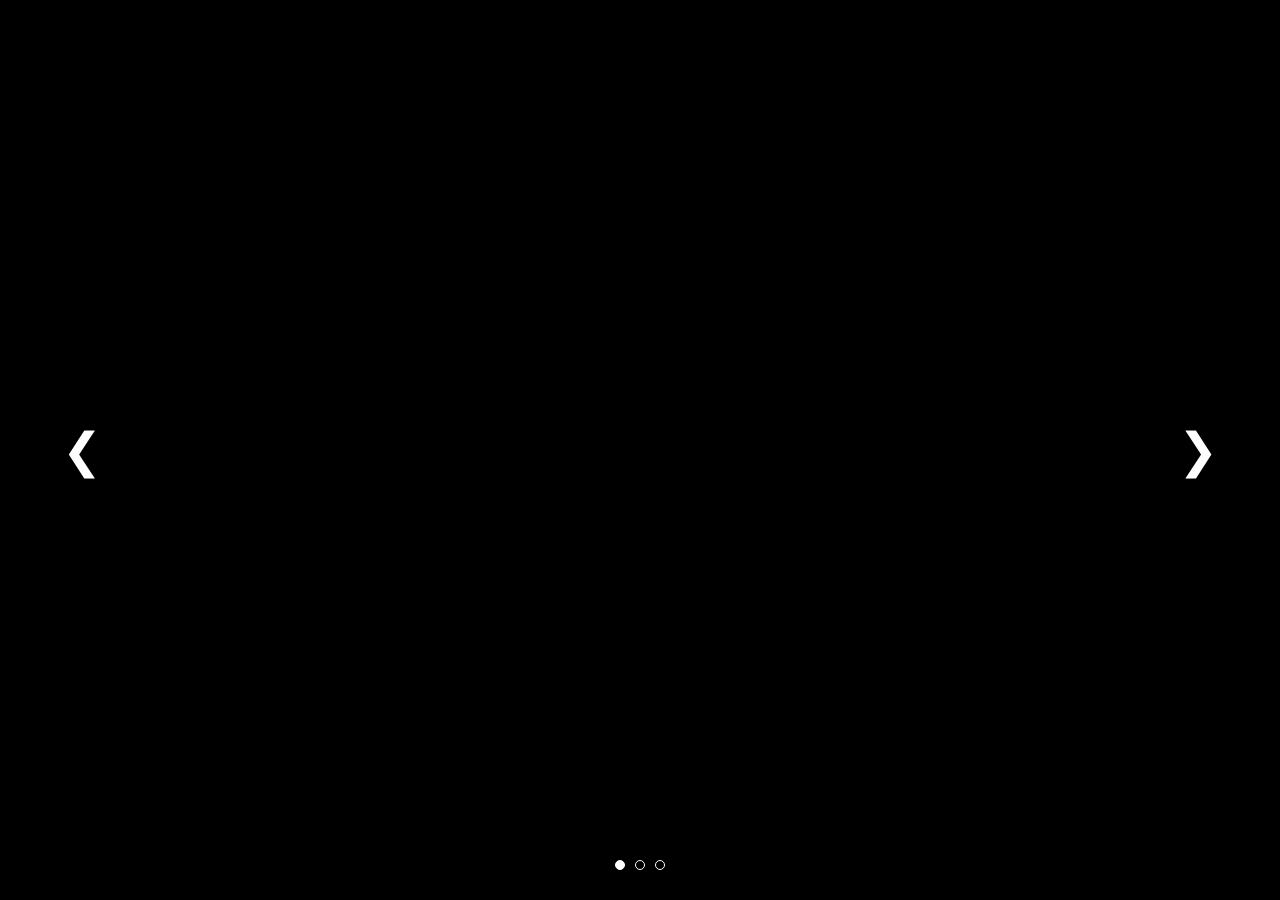
==== index.html @ bd759c00 "intial benny website" ====
<!DOCTYPE html>
<html lang="en">
    <head>
        <meta charset="UTF-8">
        <meta name="viewport" content="width=device-width, initial-scale=1.0">
        <link rel="stylesheet" href="static/css/base.css">  
        
    <title>Benny the 🐈</title>
    </head>
    <body>
        <div class="intro-carousel">

      

        <video class ="intro-video video-1 active" autoplay loop muted playsinline>
            <source src="static/videos/benn_website_intro_3.mp4" type="video/mp4">
        </video>

        
        <video class="intro-video" autoplay loop muted playsinline>
            <source src="static/videos/Benny_chicken_reframe.mp4" type="video/mp4">
        </video>

        <video class="intro-video" autoplay loop muted playsinline>
            <source src="static/videos/benny_sunbath.mp4" type="video/mp4">
        </video>

        <button class="carousel-button prev" >&#10094;</button>
        <button class="carousel-button next" >&#10095;</button>

        <div class="carousel-dots">
            <button class = "dot active" data-slide="0"></button>
            <button class = "dot" data-slide="1"></button>  
            <button class = "dot" data-slide="2"></button>
        </div>


          </div>
        <script src="static/js/introCarousel.js" ></script>
    </body>
</html>
---- static/css/base.css ----
.intro-carousel {
    position: relative;

    width: 100%;
    height: 100vh;

    overflow: hidden;
}

.intro-video {
    position: absolute;
    inset: 0;

    width: 100%;
    height: 100vh;

    object-fit: cover;
    object-position: center;

    opacity: 0;

    transition: opacity 1.5s ease;
}

.intro-video.active {
    opacity: 1;
}

.video-1 {
    width: 250%;

    object-fit: contain;
    object-position: left center;

    transform: translateX(-30%);
}

body {
    margin: 0;
    padding: 0;

    width: 100%;
    height: 100%;

    background: black;
}

.carousel-button {
    position: absolute;

    top: 50%;
    transform: translateY(-50%);

    z-index: 10;

    background: rgba(0, 0, 0, 0.3);
    border: none;

    color: white;
    font-size: 3rem;

    cursor: pointer;

    padding:
        clamp(8px, 1.5vw, 18px)
        clamp(12px, 2vw, 24px);
}

.prev {
    left: clamp(10px, 3vw, 40px);
}

.next {
    right: clamp(10px, 3vw, 40px);
}

.carousel-dots {
    position: absolute;

    bottom: 30px;
    left: 50%;

    transform: translateX(-50%);

    display: flex;
    gap: 10px;

    z-index: 10;
}

.dot {
    width: 10px;
    height: 10px;

    padding: 0;

    border: 1px solid white;
    border-radius: 50%;

    background: transparent;

    cursor: pointer;
}

.dot.active {
    background: white;
}
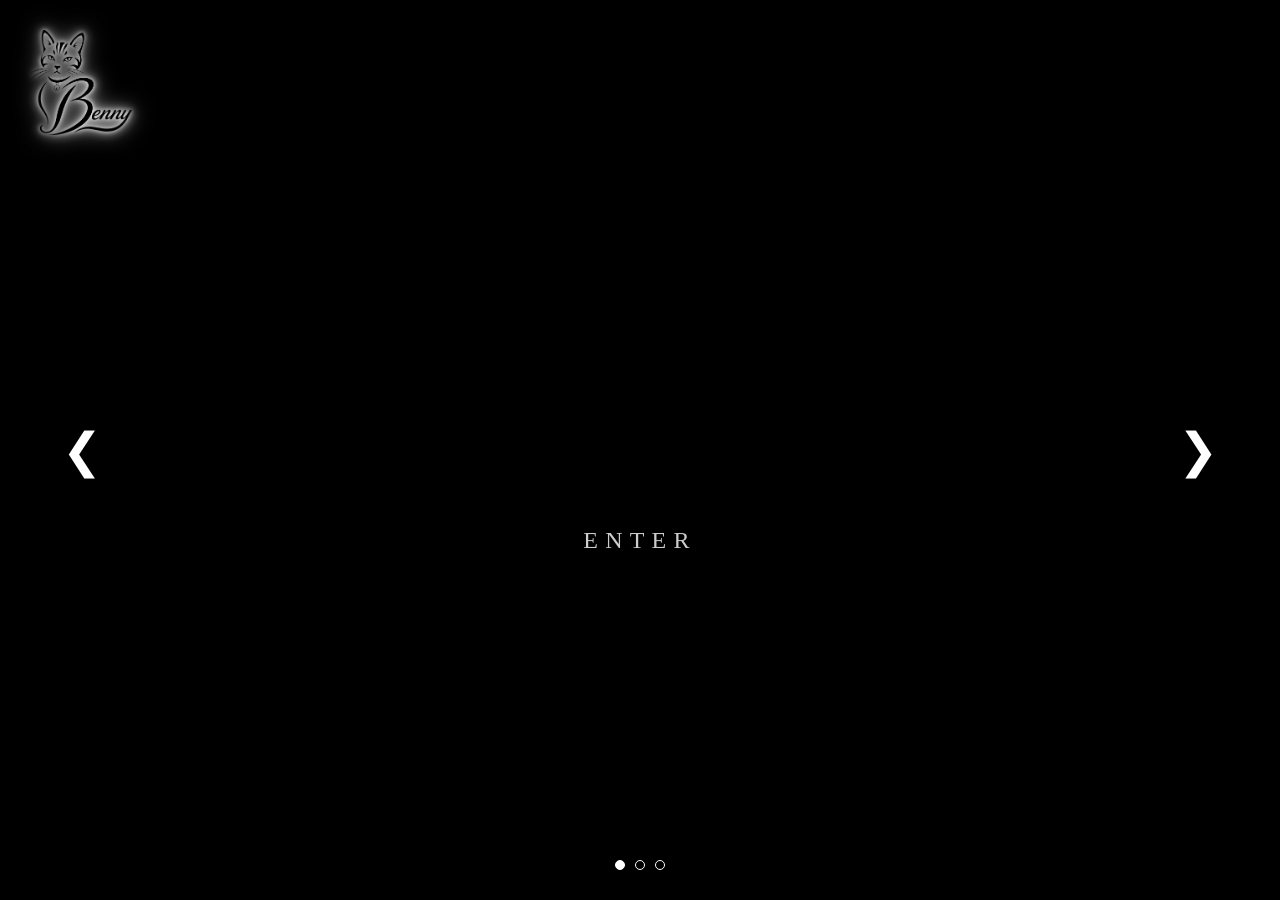
==== commit 1adaf94b: "add story" ====
--- a/index.html
+++ b/index.html
@@ -5,13 +5,13 @@
         <meta name="viewport" content="width=device-width, initial-scale=1.0">
         <link rel="stylesheet" href="static/css/base.css">  
         
+        
     <title>Benny the 🐈</title>
     </head>
     <body>
-        <div class="intro-carousel">
-
+        
       
-
+<div class="intro-carousel">
         <video class ="intro-video video-1 active" autoplay loop muted playsinline>
             <source src="static/videos/benn_website_intro_3.mp4" type="video/mp4">
         </video>
@@ -24,6 +24,8 @@
         <video class="intro-video" autoplay loop muted playsinline>
             <source src="static/videos/benny_sunbath.mp4" type="video/mp4">
         </video>
+        <a href="story.html" class="enter-button">ENTER</a>
+        
 
         <button class="carousel-button prev" >&#10094;</button>
         <button class="carousel-button next" >&#10095;</button>
@@ -36,6 +38,9 @@
 
 
           </div>
+
         <script src="static/js/introCarousel.js" ></script>
+        <script src="static/js/bennyLogo.js"> 
+            </script>
     </body>
 </html>
--- a/static/css/base.css
+++ b/static/css/base.css
@@ -36,13 +36,21 @@
 }
 
 body {
+    color: white;
     margin: 0;
     padding: 0;
+
+    opacity: 1;
+    transition: opacity 0.6s ease;
 
     width: 100%;
     height: 100%;
 
     background: black;
+}
+
+body.page-exit {
+    opacity: 0;
 }
 
 .carousel-button {
@@ -104,4 +112,62 @@
 
 .dot.active {
     background: white;
+}
+
+@media (min-width: 768px) {
+    .video-1 {
+        width: 100%;
+        height: 100vh;
+
+        object-fit: cover;
+        object-position: center;
+
+        transform: none;
+    }
+}
+
+.enter-button {
+    position: absolute;
+
+    top: 60%;
+    left: 50%;
+
+    transform: translate(-50%, -50%);
+
+    z-index: 20;
+
+    color: white;
+    text-decoration: none;
+
+    font-size: clamp(1rem, 2vw, 1.5rem);
+    letter-spacing: 0.3em;
+
+    cursor: pointer;
+
+    opacity: 0.8;
+
+    transition: opacity 0.3s ease,
+                letter-spacing 0.3s ease;
+}
+
+.enter-button:hover {
+    opacity: 1;
+    letter-spacing: 0.45em;
+}
+
+.benny-logo {
+    position: fixed;
+    top: clamp(5px, 3vw, 30px);
+    left: clamp(5px, 3vw, 30px);
+
+    z-index: 9999;
+}
+
+.benny-logo img {
+    width: clamp(79px, 8vw, 140px);
+    height: auto;
+     filter:
+        drop-shadow(0 0 2px rgba(255, 255, 255, 1))
+        drop-shadow(0 0 5px rgba(255, 255, 255, 0.8))
+        drop-shadow(0 0 10px rgba(255, 255, 255, 0.5));
 }
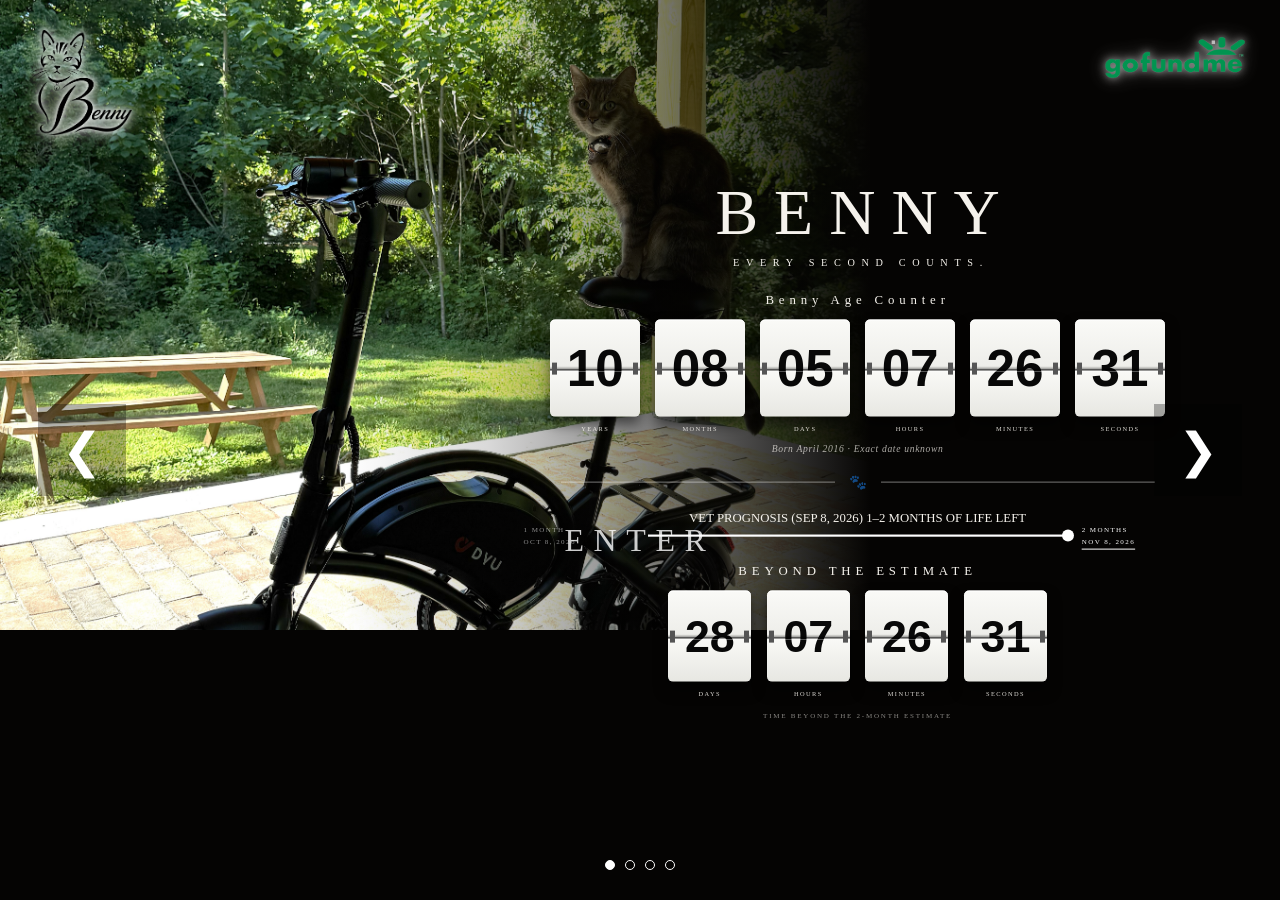
==== commit 64ad6ae8: "add counter slide" ====
--- a/index.html
+++ b/index.html
@@ -1,46 +1,51 @@
-<!DOCTYPE html>
+<!doctype html>
 <html lang="en">
     <head>
-        <meta charset="UTF-8">
-        <meta name="viewport" content="width=device-width, initial-scale=1.0">
-        <link rel="stylesheet" href="static/css/base.css">  
-        
-        
-    <title>Benny the 🐈</title>
+        <meta charset="UTF-8" />
+        <meta name="viewport" content="width=device-width, initial-scale=1.0" />
+        <link rel="stylesheet" href="static/css/base.css" />
+
+        <title>Benny the 🐈</title>
     </head>
+
     <body>
-        
-      
-<div class="intro-carousel">
-        <video class ="intro-video video-1 active" autoplay loop muted playsinline>
-            <source src="static/videos/benn_website_intro_3.mp4" type="video/mp4">
-        </video>
+        <div class="intro-carousel">
+            <!-- SLIDE 1: COUNTER -->
+            <iframe
+                class="intro-video counter-frame active"
+                src="counter.html"
+                title="Benny — Every Second Counts"
+            ></iframe>
 
-        
-        <video class="intro-video" autoplay loop muted playsinline>
-            <source src="static/videos/Benny_chicken_reframe.mp4" type="video/mp4">
-        </video>
+            <!-- SLIDE 2 -->
+            <video class="intro-video video-1" loop muted playsinline>
+                <source src="static/videos/benn_website_intro_3.mp4" type="video/mp4" />
+            </video>
 
-        <video class="intro-video" autoplay loop muted playsinline>
-            <source src="static/videos/benny_sunbath.mp4" type="video/mp4">
-        </video>
-        <a href="story.html" class="enter-button">ENTER</a>
-        
+            <!-- SLIDE 3 -->
+            <video class="intro-video" loop muted playsinline>
+                <source src="static/videos/Benny_chicken_reframe.mp4" type="video/mp4" />
+            </video>
 
-        <button class="carousel-button prev" >&#10094;</button>
-        <button class="carousel-button next" >&#10095;</button>
+            <!-- SLIDE 4 -->
+            <video class="intro-video" loop playsinline>
+                <source src="static/videos/benny_sunbath_1.mp4" type="video/mp4" />
+            </video>
 
-        <div class="carousel-dots">
-            <button class = "dot active" data-slide="0"></button>
-            <button class = "dot" data-slide="1"></button>  
-            <button class = "dot" data-slide="2"></button>
+            <a href="story.html" class="enter-button">ENTER</a>
+
+            <button class="carousel-button prev">&#10094;</button>
+            <button class="carousel-button next">&#10095;</button>
+
+            <div class="carousel-dots">
+                <button class="dot active" data-slide="0"></button>
+                <button class="dot" data-slide="1"></button>
+                <button class="dot" data-slide="2"></button>
+                <button class="dot" data-slide="3"></button>
+            </div>
         </div>
 
-
-          </div>
-
-        <script src="static/js/introCarousel.js" ></script>
-        <script src="static/js/bennyLogo.js"> 
-            </script>
+        <script src="static/js/introCarousel.js"></script>
+        <script src="static/js/bennyLogo.js"></script>
     </body>
-</html>+</html>
--- a/static/css/base.css
+++ b/static/css/base.css
@@ -18,12 +18,21 @@
     object-position: center;
 
     opacity: 0;
+    z-index: 0;
+    pointer-events: none;
 
     transition: opacity 1.5s ease;
 }
 
 .intro-video.active {
     opacity: 1;
+    z-index: 1;
+    pointer-events: auto;
+}
+
+.counter-frame {
+    border: none;
+    background: rgb(102, 134, 43);
 }
 
 .video-1 {
@@ -69,9 +78,7 @@
 
     cursor: pointer;
 
-    padding:
-        clamp(8px, 1.5vw, 18px)
-        clamp(12px, 2vw, 24px);
+    padding: clamp(8px, 1.5vw, 18px) clamp(12px, 2vw, 24px);
 }
 
 .prev {
@@ -126,6 +133,17 @@
     }
 }
 
+@media (max-width: 600px) {
+    .support-benny {
+        position: fixed;
+
+        top: 10px;
+        right: 10px;
+
+        z-index: 99999;
+    }
+}
+
 .enter-button {
     position: absolute;
 
@@ -139,15 +157,16 @@
     color: white;
     text-decoration: none;
 
-    font-size: clamp(1rem, 2vw, 1.5rem);
+    font-size: clamp(2rem, 2vw, 4rem);
     letter-spacing: 0.3em;
 
     cursor: pointer;
 
     opacity: 0.8;
 
-    transition: opacity 0.3s ease,
-                letter-spacing 0.3s ease;
+    transition:
+        opacity 0.3s ease,
+        letter-spacing 0.3s ease;
 }
 
 .enter-button:hover {
@@ -161,13 +180,61 @@
     left: clamp(5px, 3vw, 30px);
 
     z-index: 9999;
+
+    transition:
+        opacity 0.3s ease,
+        transform 0.3s cubic-bezier(0.16, 1, 0.3, 1);
 }
 
 .benny-logo img {
     width: clamp(79px, 8vw, 140px);
     height: auto;
-     filter:
-        drop-shadow(0 0 2px rgba(255, 255, 255, 1))
-        drop-shadow(0 0 5px rgba(255, 255, 255, 0.8))
-        drop-shadow(0 0 10px rgba(255, 255, 255, 0.5));
-}+    filter: drop-shadow(0 0 2px rgba(255, 255, 255, 1))
+        drop-shadow(0 0 5px rgba(255, 255, 255, 0.8)) drop-shadow(0 0 10px rgba(255, 255, 255, 0.5));
+}
+
+.benny-logo:hover {
+    opacity: 1;
+    transform: scale(1.15);
+}
+
+.support-benny {
+    position: fixed;
+
+    top: clamp(15px, 3vw, 30px);
+    right: clamp(15px, 3vw, 30px);
+
+    z-index: 9999;
+
+    display: flex;
+    align-items: center;
+    gap: 6px;
+
+    text-decoration: none;
+
+    font-size: clamp(0.6rem, 1vw, 0.8rem);
+    letter-spacing: 0.08em;
+
+    opacity: 0.8;
+
+    transition:
+        opacity 0.3s ease,
+        transform 0.3s ease;
+}
+
+.support-benny img {
+    display: block;
+
+    width: clamp(100px, 28vw, 150px);
+
+    height: auto;
+    max-width: none;
+
+    filter: drop-shadow(0 0 2px rgba(255, 255, 255, 0.1))
+        drop-shadow(0 0 5px rgba(255, 255, 255, 0.8)) drop-shadow(0 0 10px rgba(255, 255, 255, 0.3));
+}
+
+.support-benny:hover {
+    opacity: 1;
+    transform: scale(1.05);
+}
